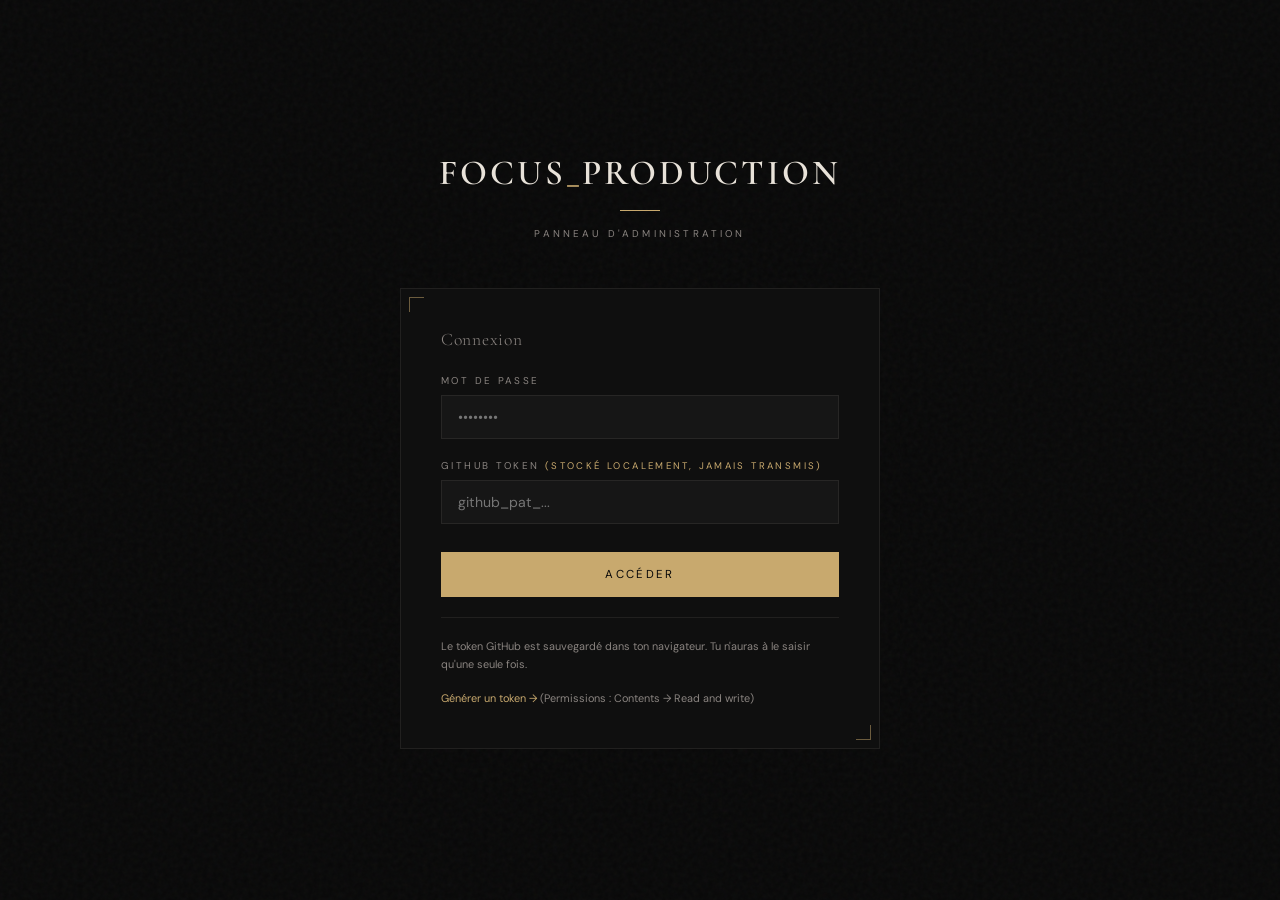
==== admin.html @ 39549437 "update homepage" ====
<!DOCTYPE html>
<html lang="fr">
<head>
  <meta charset="UTF-8">
  <meta name="viewport" content="width=device-width, initial-scale=1.0">
  <title>Admin — Focus Production</title>
  <link href="https://fonts.googleapis.com/css2?family=Cormorant+Garamond:ital,wght@0,300;0,400;0,600;1,300;1,400&family=DM+Sans:wght@300;400;500&display=swap" rel="stylesheet">
  <style>
    :root {
      --bg: #080808;
      --bg2: #0f0f0f;
      --bg3: #161616;
      --text: #e8e2d9;
      --text-muted: #8a8480;
      --gold: #c8a96e;
      --gold-dim: rgba(200,169,110,0.15);
      --teal: #3abcb1;
      --border: rgba(232,226,217,0.08);
      --serif: 'Cormorant Garamond', Georgia, serif;
      --sans: 'DM Sans', sans-serif;
    }

    * { box-sizing: border-box; margin: 0; padding: 0; }

    body {
      background: var(--bg);
      color: var(--text);
      font-family: var(--sans);
      min-height: 100vh;
      display: flex;
      flex-direction: column;
      align-items: center;
      justify-content: center;
      padding: 40px 24px;
    }

    /* Grain */
    body::before {
      content: '';
      position: fixed;
      inset: 0;
      background-image: url("data:image/svg+xml,%3Csvg viewBox='0 0 200 200' xmlns='http://www.w3.org/2000/svg'%3E%3Cfilter id='n'%3E%3CfeTurbulence type='fractalNoise' baseFrequency='0.9' numOctaves='4' stitchTiles='stitch'/%3E%3C/filter%3E%3Crect width='100%25' height='100%25' filter='url(%23n)' opacity='0.04'/%3E%3C/svg%3E");
      pointer-events: none;
      z-index: 0;
    }

    .container {
      position: relative;
      z-index: 1;
      width: 100%;
      max-width: 480px;
    }

    /* Header */
    .header {
      text-align: center;
      margin-bottom: 48px;
    }

    .logo {
      font-family: var(--serif);
      font-size: 2.2rem;
      font-weight: 600;
      letter-spacing: 0.08em;
      color: var(--text);
      margin-bottom: 4px;
    }

    .logo span { color: var(--gold); }

    .subtitle {
      font-size: 0.62rem;
      letter-spacing: 0.32em;
      text-transform: uppercase;
      color: var(--text-muted);
    }

    .gold-line {
      width: 40px;
      height: 1px;
      background: var(--gold);
      margin: 16px auto;
    }

    /* Card */
    .card {
      background: var(--bg2);
      border: 1px solid var(--border);
      padding: 40px;
      position: relative;
    }

    /* Corner marks */
    .card::before, .card::after {
      content: '';
      position: absolute;
      width: 14px;
      height: 14px;
      border-color: var(--gold);
      border-style: solid;
      opacity: 0.5;
    }
    .card::before { top: 8px; left: 8px; border-width: 1px 0 0 1px; }
    .card::after  { bottom: 8px; right: 8px; border-width: 0 1px 1px 0; }

    .card-title {
      font-family: var(--serif);
      font-size: 1.1rem;
      font-weight: 300;
      letter-spacing: 0.04em;
      margin-bottom: 24px;
      color: var(--text-muted);
    }

    /* Form */
    .field { margin-bottom: 20px; }

    label {
      display: block;
      font-size: 0.62rem;
      letter-spacing: 0.24em;
      text-transform: uppercase;
      color: var(--text-muted);
      margin-bottom: 8px;
    }

    input[type="password"],
    input[type="text"] {
      width: 100%;
      background: var(--bg3);
      border: 1px solid var(--border);
      color: var(--text);
      font-family: var(--sans);
      font-size: 0.88rem;
      padding: 12px 16px;
      outline: none;
      transition: border-color 0.3s;
    }

    input:focus { border-color: rgba(200,169,110,0.4); }

    .btn {
      width: 100%;
      padding: 14px;
      background: none;
      border: 1px solid var(--gold);
      color: var(--gold);
      font-family: var(--sans);
      font-size: 0.72rem;
      letter-spacing: 0.2em;
      text-transform: uppercase;
      cursor: pointer;
      transition: background 0.3s, color 0.3s;
      margin-top: 8px;
    }

    .btn:hover { background: var(--gold-dim); }
    .btn:active { background: rgba(200,169,110,0.25); }

    .btn-primary {
      background: var(--gold);
      color: var(--bg);
    }
    .btn-primary:hover { background: #d4b87a; }

    /* Status panel */
    #panel { display: none; }

    .status-display {
      display: flex;
      align-items: center;
      gap: 16px;
      padding: 24px;
      background: var(--bg3);
      border: 1px solid var(--border);
      margin-bottom: 24px;
    }

    .status-dot {
      width: 12px;
      height: 12px;
      border-radius: 50%;
      flex-shrink: 0;
      transition: background 0.4s;
    }
    .status-dot.available   { background: var(--teal); box-shadow: 0 0 8px var(--teal); }
    .status-dot.unavailable { background: #e05c5c; box-shadow: 0 0 8px #e05c5c; }

    .status-text {
      flex: 1;
    }
    .status-label {
      font-family: var(--serif);
      font-size: 1.1rem;
      font-weight: 300;
    }
    .status-desc {
      font-size: 0.72rem;
      color: var(--text-muted);
      margin-top: 2px;
    }

    .btn-row {
      display: grid;
      grid-template-columns: 1fr 1fr;
      gap: 12px;
      margin-bottom: 24px;
    }

    .btn-available   { border-color: var(--teal); color: var(--teal); }
    .btn-available:hover { background: rgba(58,188,177,0.1); }
    .btn-available.active { background: var(--teal); color: var(--bg); }

    .btn-unavailable { border-color: #e05c5c; color: #e05c5c; }
    .btn-unavailable:hover { background: rgba(224,92,92,0.1); }
    .btn-unavailable.active { background: #e05c5c; color: #fff; }

    .saving {
      text-align: center;
      font-size: 0.72rem;
      letter-spacing: 0.16em;
      text-transform: uppercase;
      color: var(--text-muted);
      opacity: 0;
      transition: opacity 0.3s;
      margin-top: 8px;
      min-height: 20px;
    }
    .saving.show { opacity: 1; }
    .saving.success { color: var(--teal); }
    .saving.error   { color: #e05c5c; }

    /* Token hint */
    .hint {
      font-size: 0.68rem;
      color: var(--text-muted);
      line-height: 1.6;
      margin-top: 20px;
      padding-top: 20px;
      border-top: 1px solid var(--border);
    }

    .hint a { color: var(--gold); text-decoration: none; }

    /* Error */
    .error-msg {
      color: #e05c5c;
      font-size: 0.72rem;
      letter-spacing: 0.1em;
      margin-top: 8px;
      display: none;
    }
  </style>
</head>
<body>

<div class="container">

  <div class="header">
    <div class="logo">FOCUS<span>_</span>PRODUCTION</div>
    <div class="gold-line"></div>
    <div class="subtitle">Panneau d'administration</div>
  </div>

  <!-- LOGIN -->
  <div class="card" id="login">
    <div class="card-title">Connexion</div>

    <div class="field">
      <label>Mot de passe</label>
      <input type="password" id="pwd" placeholder="••••••••" onkeydown="if(event.key==='Enter') login()">
    </div>

    <div class="field">
      <label>GitHub Token <span style="color:var(--gold);font-size:0.6rem;">(stocké localement, jamais transmis)</span></label>
      <input type="password" id="token" placeholder="github_pat_..." onkeydown="if(event.key==='Enter') login()">
    </div>

    <button class="btn btn-primary" onclick="login()">Accéder</button>
    <div class="error-msg" id="err">Mot de passe incorrect.</div>

    <div class="hint">
      Le token GitHub est sauvegardé dans ton navigateur. Tu n'auras à le saisir qu'une seule fois.<br><br>
      <a href="https://github.com/settings/tokens" target="_blank">Générer un token →</a>
      (Permissions : Contents → Read and write)
    </div>
  </div>

  <!-- PANEL -->
  <div class="card" id="panel">
    <div class="card-title">Statut de disponibilité</div>

    <div class="status-display">
      <div class="status-dot" id="dot"></div>
      <div class="status-text">
        <div class="status-label" id="statusLabel">—</div>
        <div class="status-desc" id="statusDesc">Chargement…</div>
      </div>
    </div>

    <div class="btn-row">
      <button class="btn btn-available" id="btnAvail" onclick="setStatus(true)">✓ Disponible</button>
      <button class="btn btn-unavailable" id="btnUnavail" onclick="setStatus(false)">✕ Indisponible</button>
    </div>

    <div class="saving" id="saving">Enregistrement…</div>

    <button class="btn" onclick="logout()" style="margin-top:16px;font-size:0.65rem;opacity:0.5;">Déconnexion</button>
  </div>

</div>

<script>
  var PASS     = '5251';
  var OWNER    = 'OlivierShapiro';
  var REPO     = 'focus-production-website';
  var FILE     = 'status.json';
  var BRANCH   = 'main';

  var token = '';
  var currentSha = '';
  var currentStatus = null;

  // ── Login ──
  function login() {
    var pwd   = document.getElementById('pwd').value;
    var tkn   = document.getElementById('token').value.trim();

    if (pwd !== PASS) {
      document.getElementById('err').style.display = 'block';
      return;
    }
    if (!tkn) {
      alert('Entre ton token GitHub.');
      return;
    }

    token = tkn;
    localStorage.setItem('fp_token', token);

    document.getElementById('login').style.display = 'none';
    document.getElementById('panel').style.display  = 'block';
    fetchStatus();
  }

  // ── Auto-fill token ──
  var saved = localStorage.getItem('fp_token');
  if (saved) document.getElementById('token').value = saved;

  // ── Fetch current status.json ──
  function fetchStatus() {
    var url = 'https://api.github.com/repos/' + OWNER + '/' + REPO + '/contents/' + FILE + '?ref=' + BRANCH;
    fetch(url, { headers: { 'Authorization': 'Bearer ' + token, 'Accept': 'application/vnd.github+json' } })
      .then(function(r) { return r.json(); })
      .then(function(data) {
        currentSha = data.sha;
        var content = JSON.parse(atob(data.content.replace(/\n/g, '')));
        currentStatus = content.available;
        renderStatus(currentStatus);
      })
      .catch(function() {
        document.getElementById('statusDesc').textContent = 'Erreur de chargement — vérifie ton token.';
      });
  }

  // ── Render status ──
  function renderStatus(available) {
    var dot    = document.getElementById('dot');
    var label  = document.getElementById('statusLabel');
    var desc   = document.getElementById('statusDesc');
    var bAvail = document.getElementById('btnAvail');
    var bUnavail = document.getElementById('btnUnavail');

    if (available) {
      dot.className      = 'status-dot available';
      label.textContent  = 'Disponible';
      desc.textContent   = 'Le badge vert s\'affiche sur le site.';
      bAvail.classList.add('active');
      bUnavail.classList.remove('active');
    } else {
      dot.className      = 'status-dot unavailable';
      label.textContent  = 'Indisponible';
      desc.textContent   = 'Le badge rouge s\'affiche sur le site.';
      bUnavail.classList.add('active');
      bAvail.classList.remove('active');
    }
  }

  // ── Set status ──
  function setStatus(available) {
    if (available === currentStatus) return;

    var saving = document.getElementById('saving');
    saving.textContent  = 'Enregistrement…';
    saving.className    = 'saving show';

    var newContent = btoa(JSON.stringify({ available: available }));
    var url = 'https://api.github.com/repos/' + OWNER + '/' + REPO + '/contents/' + FILE;

    fetch(url, {
      method: 'PUT',
      headers: {
        'Authorization': 'Bearer ' + token,
        'Accept': 'application/vnd.github+json',
        'Content-Type': 'application/json'
      },
      body: JSON.stringify({
        message: 'chore: update availability status',
        content: newContent,
        sha: currentSha,
        branch: BRANCH
      })
    })
    .then(function(r) {
      if (!r.ok) throw new Error(r.status);
      return r.json();
    })
    .then(function(data) {
      currentSha    = data.content.sha;
      currentStatus = available;
      renderStatus(available);
      saving.textContent = '✓ Enregistré — site mis à jour dans ~30s';
      saving.className   = 'saving show success';
      setTimeout(function() { saving.className = 'saving'; }, 4000);
    })
    .catch(function(e) {
      saving.textContent = '✕ Erreur — vérifie ton token.';
      saving.className   = 'saving show error';
      setTimeout(function() { saving.className = 'saving'; }, 4000);
    });
  }

  // ── Logout ──
  function logout() {
    localStorage.removeItem('fp_token');
    location.reload();
  }
</script>

</body>
</html>
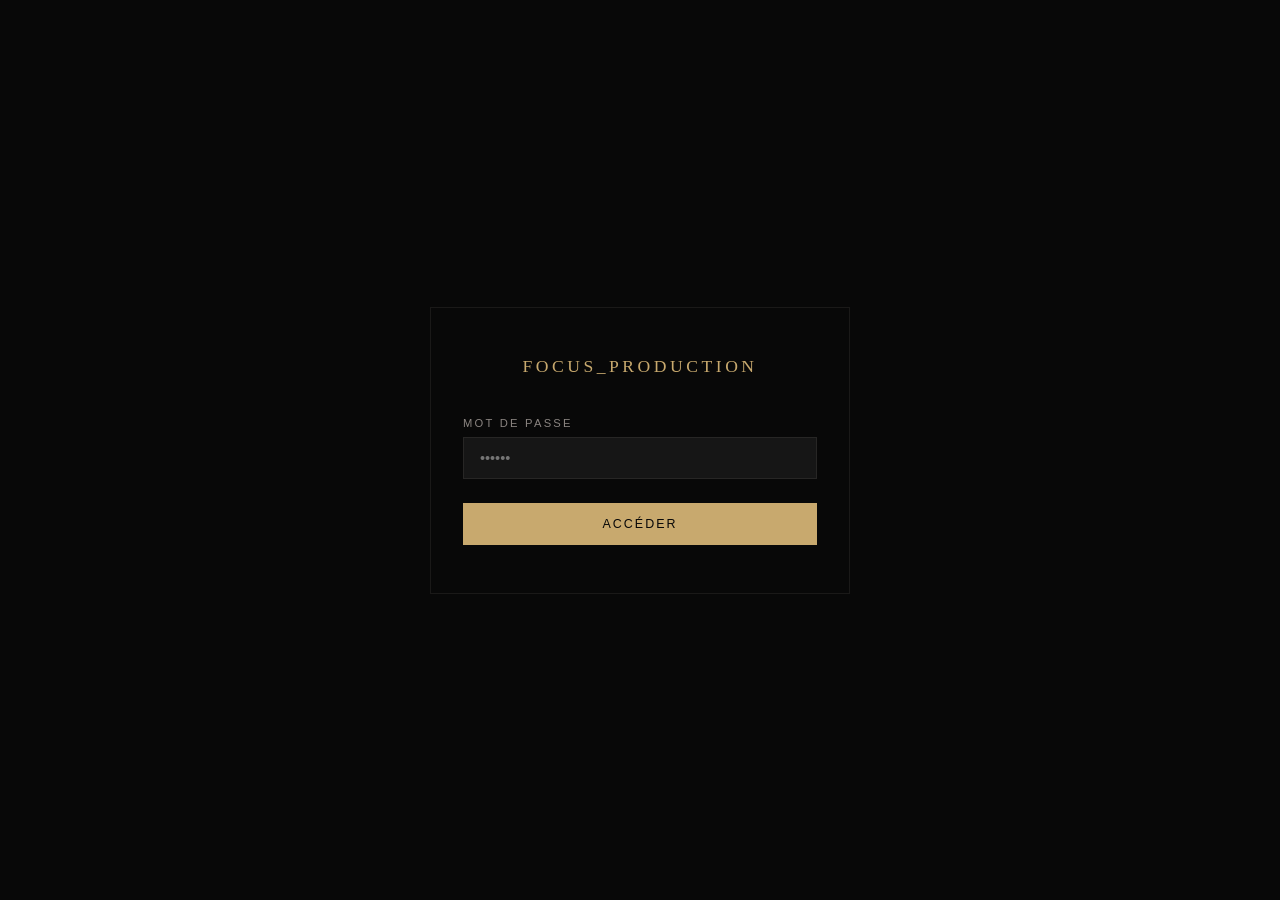
==== commit 8d381cc2: "update homepage" ====
--- a/admin.html
+++ b/admin.html
@@ -3,439 +3,458 @@
 <head>
   <meta charset="UTF-8">
   <meta name="viewport" content="width=device-width, initial-scale=1.0">
-  <title>Admin — Focus Production</title>
-  <link href="https://fonts.googleapis.com/css2?family=Cormorant+Garamond:ital,wght@0,300;0,400;0,600;1,300;1,400&family=DM+Sans:wght@300;400;500&display=swap" rel="stylesheet">
+  <title>Focus Production — Admin</title>
   <style>
-    :root {
-      --bg: #080808;
-      --bg2: #0f0f0f;
-      --bg3: #161616;
-      --text: #e8e2d9;
-      --text-muted: #8a8480;
-      --gold: #c8a96e;
-      --gold-dim: rgba(200,169,110,0.15);
-      --teal: #3abcb1;
-      --border: rgba(232,226,217,0.08);
-      --serif: 'Cormorant Garamond', Georgia, serif;
-      --sans: 'DM Sans', sans-serif;
-    }
-
-    * { box-sizing: border-box; margin: 0; padding: 0; }
-
+    * { margin: 0; padding: 0; box-sizing: border-box; }
     body {
-      background: var(--bg);
-      color: var(--text);
-      font-family: var(--sans);
+      background: #080808;
+      color: #e8e2d9;
+      font-family: 'DM Sans', sans-serif;
       min-height: 100vh;
       display: flex;
-      flex-direction: column;
       align-items: center;
       justify-content: center;
-      padding: 40px 24px;
-    }
-
-    /* Grain */
-    body::before {
-      content: '';
-      position: fixed;
+    }
+    .container {
+      width: 100%;
+      max-width: 420px;
+      padding: 48px 32px;
+      border: 1px solid rgba(232,226,217,0.08);
+    }
+    .logo {
+      font-family: Georgia, serif;
+      font-size: 1.1rem;
+      letter-spacing: 0.2em;
+      text-transform: uppercase;
+      color: #c8a96e;
+      margin-bottom: 40px;
+      text-align: center;
+    }
+    label {
+      display: block;
+      font-size: 0.7rem;
+      letter-spacing: 0.2em;
+      text-transform: uppercase;
+      color: #8a8480;
+      margin-bottom: 8px;
+    }
+    input {
+      width: 100%;
+      background: #161616;
+      border: 1px solid rgba(232,226,217,0.08);
+      color: #e8e2d9;
+      padding: 12px 16px;
+      font-size: 0.9rem;
+      outline: none;
+      margin-bottom: 24px;
+      font-family: inherit;
+    }
+    input:focus { border-color: rgba(200,169,110,0.4); }
+
+    /* LOGIN */
+    #login-screen button {
+      width: 100%;
+      background: #c8a96e;
+      color: #080808;
+      border: none;
+      padding: 14px;
+      font-size: 0.78rem;
+      letter-spacing: 0.16em;
+      text-transform: uppercase;
+      cursor: pointer;
+      font-family: inherit;
+      font-weight: 500;
+    }
+    #login-screen button:hover { background: #d4b87a; }
+    .error { color: #e05c5c; font-size: 0.78rem; margin-top: -16px; margin-bottom: 16px; display: none; }
+
+    /* ADMIN */
+    #admin-screen { display: none; text-align: center; }
+    .status-label {
+      font-size: 0.7rem;
+      letter-spacing: 0.2em;
+      text-transform: uppercase;
+      color: #8a8480;
+      margin-bottom: 20px;
+    }
+    .status-badge {
+      display: inline-flex;
+      align-items: center;
+      gap: 10px;
+      font-size: 1rem;
+      letter-spacing: 0.1em;
+      text-transform: uppercase;
+      margin-bottom: 40px;
+      padding: 12px 24px;
+      border: 1px solid rgba(232,226,217,0.1);
+    }
+    .dot {
+      width: 10px; height: 10px;
+      border-radius: 50%;
+    }
+    .dot.available { background: #3abcb1; box-shadow: 0 0 8px #3abcb1; animation: pulse 2s infinite; }
+    .dot.unavailable { background: #e05c5c; box-shadow: 0 0 8px #e05c5c; }
+    .status-text.available { color: #3abcb1; }
+    .status-text.unavailable { color: #e05c5c; }
+    @keyframes pulse {
+      0%,100% { opacity: 1; } 50% { opacity: 0.4; }
+    }
+    .toggle-btn {
+      width: 100%;
+      border: 1px solid;
+      padding: 14px;
+      font-size: 0.78rem;
+      letter-spacing: 0.16em;
+      text-transform: uppercase;
+      cursor: pointer;
+      font-family: inherit;
+      font-weight: 500;
+      background: none;
+      margin-bottom: 16px;
+      transition: all 0.3s;
+    }
+    .toggle-btn.to-unavailable { border-color: #e05c5c; color: #e05c5c; }
+    .toggle-btn.to-unavailable:hover { background: #e05c5c; color: #080808; }
+    .toggle-btn.to-available { border-color: #3abcb1; color: #3abcb1; }
+    .toggle-btn.to-available:hover { background: #3abcb1; color: #080808; }
+
+    .token-section { margin-top: 32px; border-top: 1px solid rgba(232,226,217,0.08); padding-top: 24px; }
+    .token-section label { text-align: left; }
+    .token-section input { margin-bottom: 12px; font-size: 0.8rem; }
+    .save-token {
+      width: 100%;
+      background: none;
+      border: 1px solid rgba(200,169,110,0.4);
+      color: #c8a96e;
+      padding: 10px;
+      font-size: 0.72rem;
+      letter-spacing: 0.14em;
+      text-transform: uppercase;
+      cursor: pointer;
+      font-family: inherit;
+    }
+    .save-token:hover { background: rgba(200,169,110,0.1); }
+
+    .msg {
+      font-size: 0.78rem;
+      margin-top: 12px;
+      height: 20px;
+      color: #3abcb1;
+    }
+    .msg.error { color: #e05c5c; }
+    .spinner { display: none; width: 16px; height: 16px; border: 2px solid rgba(232,226,217,0.2); border-top-color: #c8a96e; border-radius: 50%; animation: spin 0.7s linear infinite; margin: 12px auto; }
+    @keyframes spin { to { transform: rotate(360deg); } }
+
+    /* ── Bannière ── */
+    .section-title {
+      font-size: 0.65rem;
+      letter-spacing: 0.24em;
+      text-transform: uppercase;
+      color: #8a8480;
+      margin: 40px 0 20px;
+      padding-top: 32px;
+      border-top: 1px solid rgba(232,226,217,0.08);
+    }
+    .banner-toggle {
+      display: flex;
+      align-items: center;
+      justify-content: space-between;
+      margin-bottom: 20px;
+    }
+    .banner-toggle label {
+      margin: 0;
+      font-size: 0.72rem;
+      color: #e8e2d9;
+      letter-spacing: 0.1em;
+    }
+    .switch {
+      position: relative;
+      width: 44px;
+      height: 24px;
+    }
+    .switch input { display: none; }
+    .slider {
+      position: absolute;
       inset: 0;
-      background-image: url("data:image/svg+xml,%3Csvg viewBox='0 0 200 200' xmlns='http://www.w3.org/2000/svg'%3E%3Cfilter id='n'%3E%3CfeTurbulence type='fractalNoise' baseFrequency='0.9' numOctaves='4' stitchTiles='stitch'/%3E%3C/filter%3E%3Crect width='100%25' height='100%25' filter='url(%23n)' opacity='0.04'/%3E%3C/svg%3E");
-      pointer-events: none;
-      z-index: 0;
-    }
-
-    .container {
-      position: relative;
-      z-index: 1;
-      width: 100%;
-      max-width: 480px;
-    }
-
-    /* Header */
-    .header {
-      text-align: center;
-      margin-bottom: 48px;
-    }
-
-    .logo {
-      font-family: var(--serif);
-      font-size: 2.2rem;
-      font-weight: 600;
-      letter-spacing: 0.08em;
-      color: var(--text);
-      margin-bottom: 4px;
-    }
-
-    .logo span { color: var(--gold); }
-
-    .subtitle {
-      font-size: 0.62rem;
-      letter-spacing: 0.32em;
-      text-transform: uppercase;
-      color: var(--text-muted);
-    }
-
-    .gold-line {
-      width: 40px;
-      height: 1px;
-      background: var(--gold);
-      margin: 16px auto;
-    }
-
-    /* Card */
-    .card {
-      background: var(--bg2);
-      border: 1px solid var(--border);
-      padding: 40px;
-      position: relative;
-    }
-
-    /* Corner marks */
-    .card::before, .card::after {
+      background: #2a2a2a;
+      border-radius: 24px;
+      cursor: pointer;
+      transition: 0.3s;
+      border: 1px solid rgba(232,226,217,0.08);
+    }
+    .slider::before {
       content: '';
       position: absolute;
-      width: 14px;
-      height: 14px;
-      border-color: var(--gold);
-      border-style: solid;
-      opacity: 0.5;
-    }
-    .card::before { top: 8px; left: 8px; border-width: 1px 0 0 1px; }
-    .card::after  { bottom: 8px; right: 8px; border-width: 0 1px 1px 0; }
-
-    .card-title {
-      font-family: var(--serif);
-      font-size: 1.1rem;
-      font-weight: 300;
-      letter-spacing: 0.04em;
-      margin-bottom: 24px;
-      color: var(--text-muted);
-    }
-
-    /* Form */
-    .field { margin-bottom: 20px; }
-
-    label {
-      display: block;
-      font-size: 0.62rem;
-      letter-spacing: 0.24em;
-      text-transform: uppercase;
-      color: var(--text-muted);
+      width: 16px; height: 16px;
+      left: 3px; top: 3px;
+      background: #8a8480;
+      border-radius: 50%;
+      transition: 0.3s;
+    }
+    .switch input:checked + .slider { background: rgba(200,169,110,0.2); border-color: rgba(200,169,110,0.4); }
+    .switch input:checked + .slider::before { transform: translateX(20px); background: #c8a96e; }
+    textarea {
+      width: 100%;
+      background: #161616;
+      border: 1px solid rgba(232,226,217,0.08);
+      color: #e8e2d9;
+      padding: 12px 16px;
+      font-size: 0.88rem;
+      outline: none;
       margin-bottom: 8px;
-    }
-
-    input[type="password"],
-    input[type="text"] {
-      width: 100%;
-      background: var(--bg3);
-      border: 1px solid var(--border);
-      color: var(--text);
-      font-family: var(--sans);
-      font-size: 0.88rem;
-      padding: 12px 16px;
-      outline: none;
-      transition: border-color 0.3s;
-    }
-
-    input:focus { border-color: rgba(200,169,110,0.4); }
-
-    .btn {
-      width: 100%;
-      padding: 14px;
+      font-family: inherit;
+      resize: vertical;
+      min-height: 80px;
+      line-height: 1.5;
+    }
+    textarea:focus { border-color: rgba(200,169,110,0.4); }
+    .char-count {
+      font-size: 0.68rem;
+      color: #8a8480;
+      text-align: right;
+      margin-bottom: 20px;
+    }
+    .save-btn {
+      width: 100%;
       background: none;
-      border: 1px solid var(--gold);
-      color: var(--gold);
-      font-family: var(--sans);
+      border: 1px solid #c8a96e;
+      color: #c8a96e;
+      padding: 12px;
       font-size: 0.72rem;
-      letter-spacing: 0.2em;
+      letter-spacing: 0.14em;
       text-transform: uppercase;
       cursor: pointer;
-      transition: background 0.3s, color 0.3s;
-      margin-top: 8px;
-    }
-
-    .btn:hover { background: var(--gold-dim); }
-    .btn:active { background: rgba(200,169,110,0.25); }
-
-    .btn-primary {
-      background: var(--gold);
-      color: var(--bg);
-    }
-    .btn-primary:hover { background: #d4b87a; }
-
-    /* Status panel */
-    #panel { display: none; }
-
-    .status-display {
-      display: flex;
-      align-items: center;
-      gap: 16px;
-      padding: 24px;
-      background: var(--bg3);
-      border: 1px solid var(--border);
-      margin-bottom: 24px;
-    }
-
-    .status-dot {
-      width: 12px;
-      height: 12px;
-      border-radius: 50%;
-      flex-shrink: 0;
-      transition: background 0.4s;
-    }
-    .status-dot.available   { background: var(--teal); box-shadow: 0 0 8px var(--teal); }
-    .status-dot.unavailable { background: #e05c5c; box-shadow: 0 0 8px #e05c5c; }
-
-    .status-text {
-      flex: 1;
-    }
-    .status-label {
-      font-family: var(--serif);
-      font-size: 1.1rem;
-      font-weight: 300;
-    }
-    .status-desc {
-      font-size: 0.72rem;
-      color: var(--text-muted);
-      margin-top: 2px;
-    }
-
-    .btn-row {
-      display: grid;
-      grid-template-columns: 1fr 1fr;
-      gap: 12px;
-      margin-bottom: 24px;
-    }
-
-    .btn-available   { border-color: var(--teal); color: var(--teal); }
-    .btn-available:hover { background: rgba(58,188,177,0.1); }
-    .btn-available.active { background: var(--teal); color: var(--bg); }
-
-    .btn-unavailable { border-color: #e05c5c; color: #e05c5c; }
-    .btn-unavailable:hover { background: rgba(224,92,92,0.1); }
-    .btn-unavailable.active { background: #e05c5c; color: #fff; }
-
-    .saving {
-      text-align: center;
-      font-size: 0.72rem;
-      letter-spacing: 0.16em;
-      text-transform: uppercase;
-      color: var(--text-muted);
-      opacity: 0;
-      transition: opacity 0.3s;
-      margin-top: 8px;
-      min-height: 20px;
-    }
-    .saving.show { opacity: 1; }
-    .saving.success { color: var(--teal); }
-    .saving.error   { color: #e05c5c; }
-
-    /* Token hint */
-    .hint {
-      font-size: 0.68rem;
-      color: var(--text-muted);
-      line-height: 1.6;
-      margin-top: 20px;
-      padding-top: 20px;
-      border-top: 1px solid var(--border);
-    }
-
-    .hint a { color: var(--gold); text-decoration: none; }
-
-    /* Error */
-    .error-msg {
-      color: #e05c5c;
-      font-size: 0.72rem;
-      letter-spacing: 0.1em;
-      margin-top: 8px;
-      display: none;
-    }
+      font-family: inherit;
+      transition: all 0.3s;
+    }
+    .save-btn:hover { background: rgba(200,169,110,0.1); }
+    .msg-banner { font-size: 0.78rem; margin-top: 10px; height: 18px; color: #3abcb1; }
+    .msg-banner.error { color: #e05c5c; }
   </style>
 </head>
 <body>
 
-<div class="container">
-
-  <div class="header">
-    <div class="logo">FOCUS<span>_</span>PRODUCTION</div>
-    <div class="gold-line"></div>
-    <div class="subtitle">Panneau d'administration</div>
+<!-- LOGIN -->
+<div class="container" id="login-screen">
+  <div class="logo">Focus_Production</div>
+  <label for="pwd">Mot de passe</label>
+  <input type="password" id="pwd" placeholder="••••••" onkeydown="if(event.key==='Enter') login()">
+  <p class="error" id="pwd-error">Mot de passe incorrect.</p>
+  <button onclick="login()">Accéder</button>
+</div>
+
+<!-- ADMIN -->
+<div class="container" id="admin-screen">
+  <div class="logo">Focus_Production</div>
+  <div class="status-label">Statut actuel</div>
+  <div class="status-badge">
+    <span class="dot" id="dot"></span>
+    <span class="status-text" id="status-text"></span>
   </div>
-
-  <!-- LOGIN -->
-  <div class="card" id="login">
-    <div class="card-title">Connexion</div>
-
-    <div class="field">
-      <label>Mot de passe</label>
-      <input type="password" id="pwd" placeholder="••••••••" onkeydown="if(event.key==='Enter') login()">
-    </div>
-
-    <div class="field">
-      <label>GitHub Token <span style="color:var(--gold);font-size:0.6rem;">(stocké localement, jamais transmis)</span></label>
-      <input type="password" id="token" placeholder="github_pat_..." onkeydown="if(event.key==='Enter') login()">
-    </div>
-
-    <button class="btn btn-primary" onclick="login()">Accéder</button>
-    <div class="error-msg" id="err">Mot de passe incorrect.</div>
-
-    <div class="hint">
-      Le token GitHub est sauvegardé dans ton navigateur. Tu n'auras à le saisir qu'une seule fois.<br><br>
-      <a href="https://github.com/settings/tokens" target="_blank">Générer un token →</a>
-      (Permissions : Contents → Read and write)
-    </div>
+  <button class="toggle-btn" id="toggle-btn" onclick="toggleStatus()"></button>
+  <div class="spinner" id="spinner"></div>
+  <div class="msg" id="msg"></div>
+
+
+  <div class="section-title">Bannière d'annonce</div>
+
+  <div class="banner-toggle">
+    <label for="banner-active">Afficher la bannière</label>
+    <label class="switch">
+      <input type="checkbox" id="banner-active">
+      <span class="slider"></span>
+    </label>
   </div>
 
-  <!-- PANEL -->
-  <div class="card" id="panel">
-    <div class="card-title">Statut de disponibilité</div>
-
-    <div class="status-display">
-      <div class="status-dot" id="dot"></div>
-      <div class="status-text">
-        <div class="status-label" id="statusLabel">—</div>
-        <div class="status-desc" id="statusDesc">Chargement…</div>
-      </div>
-    </div>
-
-    <div class="btn-row">
-      <button class="btn btn-available" id="btnAvail" onclick="setStatus(true)">✓ Disponible</button>
-      <button class="btn btn-unavailable" id="btnUnavail" onclick="setStatus(false)">✕ Indisponible</button>
-    </div>
-
-    <div class="saving" id="saving">Enregistrement…</div>
-
-    <button class="btn" onclick="logout()" style="margin-top:16px;font-size:0.65rem;opacity:0.5;">Déconnexion</button>
+  <label for="banner-text">Message</label>
+  <textarea id="banner-text" maxlength="120" placeholder="Nouveau projet en ligne · Tournage la semaine prochaine · Complet jusqu'au 15 mai…" oninput="updateCharCount()"></textarea>
+  <div class="char-count"><span id="char-count">0</span>/120</div>
+
+  <button class="save-btn" onclick="saveBanner()">Enregistrer la bannière</button>
+  <div class="msg-banner" id="msg-banner"></div>
+
+  <div class="token-section">
+    <label for="gh-token">Token GitHub (sauvegardé localement)</label>
+    <input type="password" id="gh-token" placeholder="ghp_xxxxxxxxxxxxxxxxxxxx">
+    <button class="save-token" onclick="saveToken()">Sauvegarder le token</button>
   </div>
-
 </div>
 
 <script>
-  var PASS     = '5251';
-  var OWNER    = 'OlivierShapiro';
-  var REPO     = 'focus-production-website';
-  var FILE     = 'status.json';
-  var BRANCH   = 'main';
-
-  var token = '';
-  var currentSha = '';
-  var currentStatus = null;
+  const OWNER  = 'OlivierShapiro';
+  const REPO   = 'focus-production-website';
+  const FILE   = 'status.json';
+  const PWD    = '5251';
 
   // ── Login ──
   function login() {
-    var pwd   = document.getElementById('pwd').value;
-    var tkn   = document.getElementById('token').value.trim();
-
-    if (pwd !== PASS) {
-      document.getElementById('err').style.display = 'block';
+    const val = document.getElementById('pwd').value;
+    if (val === PWD) {
+      document.getElementById('login-screen').style.display = 'none';
+      document.getElementById('admin-screen').style.display = 'block';
+      loadStatus();
+    } else {
+      document.getElementById('pwd-error').style.display = 'block';
+    }
+  }
+
+  // ── Token ──
+  function getToken() { return localStorage.getItem('fp_gh_token') || ''; }
+  function saveToken() {
+    const t = document.getElementById('gh-token').value.trim();
+    if (!t) return;
+    localStorage.setItem('fp_gh_token', t);
+    document.getElementById('msg').textContent = '✓ Token sauvegardé.';
+    document.getElementById('msg').className = 'msg';
+    setTimeout(() => document.getElementById('msg').textContent = '', 2000);
+  }
+
+  // ── Load current status from GitHub ──
+  let currentStatus = true;
+  let currentSha    = '';
+
+  async function loadStatus() {
+    const token = getToken();
+    if (token) document.getElementById('gh-token').value = token;
+    try {
+      const res  = await fetch(`https://api.github.com/repos/${OWNER}/${REPO}/contents/${FILE}`, {
+        headers: token ? { Authorization: 'token ' + token } : {}
+      });
+      const data = await res.json();
+      currentSha    = data.sha;
+      const decoded = JSON.parse(atob(data.content));
+      currentStatus = decoded.available;
+      updateUI(currentStatus);
+      loadBanner(decoded);
+    } catch(e) {
+      document.getElementById('msg').textContent = 'Impossible de lire le statut.';
+      document.getElementById('msg').className = 'msg error';
+    }
+  }
+
+  function updateUI(available) {
+    const dot  = document.getElementById('dot');
+    const text = document.getElementById('status-text');
+    const btn  = document.getElementById('toggle-btn');
+    if (available) {
+      dot.className  = 'dot available';
+      text.className = 'status-text available';
+      text.textContent = 'Disponible';
+      btn.className  = 'toggle-btn to-unavailable';
+      btn.textContent = 'Passer en Indisponible';
+    } else {
+      dot.className  = 'dot unavailable';
+      text.className = 'status-text unavailable';
+      text.textContent = 'Indisponible';
+      btn.className  = 'toggle-btn to-available';
+      btn.textContent = 'Passer en Disponible';
+    }
+  }
+
+
+  // ── Bannière ──
+  function updateCharCount() {
+    var txt = document.getElementById('banner-text').value;
+    document.getElementById('char-count').textContent = txt.length;
+  }
+
+  async function loadBanner(data) {
+    var banner = data.banner || { active: false, text: '' };
+    document.getElementById('banner-active').checked = banner.active;
+    document.getElementById('banner-text').value     = banner.text || '';
+    updateCharCount();
+  }
+
+  async function saveBanner() {
+    var token = getToken();
+    if (!token) {
+      showBannerMsg('Entre et sauvegarde ton token GitHub d\'abord.', true);
       return;
     }
-    if (!tkn) {
-      alert('Entre ton token GitHub.');
+    var newContent = JSON.stringify({
+      available: currentStatus,
+      banner: {
+        active: document.getElementById('banner-active').checked,
+        text:   document.getElementById('banner-text').value.trim()
+      }
+    }, null, 2);
+    var encoded = btoa(unescape(encodeURIComponent(newContent)));
+
+    try {
+      var res = await fetch('https://api.github.com/repos/' + OWNER + '/' + REPO + '/contents/' + FILE, {
+        method: 'PUT',
+        headers: { Authorization: 'token ' + token, 'Content-Type': 'application/json' },
+        body: JSON.stringify({ message: 'Bannière mise à jour', content: encoded, sha: currentSha })
+      });
+      if (res.ok) {
+        var d = await res.json();
+        currentSha = d.content.sha;
+        showBannerMsg('✓ Bannière enregistrée. Redéploiement en cours…');
+      } else {
+        showBannerMsg('Erreur lors de l\'enregistrement.', true);
+      }
+    } catch(e) {
+      showBannerMsg('Erreur réseau.', true);
+    }
+  }
+
+  function showBannerMsg(txt, isError) {
+    var el = document.getElementById('msg-banner');
+    el.textContent = txt;
+    el.className   = 'msg-banner' + (isError ? ' error' : '');
+    setTimeout(function() { el.textContent = ''; }, 3000);
+  }
+
+  // ── Toggle ──
+  async function toggleStatus() {
+    const token = getToken();
+    if (!token) {
+      document.getElementById('msg').textContent = 'Entre et sauvegarde ton token GitHub d\'abord.';
+      document.getElementById('msg').className = 'msg error';
       return;
     }
-
-    token = tkn;
-    localStorage.setItem('fp_token', token);
-
-    document.getElementById('login').style.display = 'none';
-    document.getElementById('panel').style.display  = 'block';
-    fetchStatus();
-  }
-
-  // ── Auto-fill token ──
-  var saved = localStorage.getItem('fp_token');
-  if (saved) document.getElementById('token').value = saved;
-
-  // ── Fetch current status.json ──
-  function fetchStatus() {
-    var url = 'https://api.github.com/repos/' + OWNER + '/' + REPO + '/contents/' + FILE + '?ref=' + BRANCH;
-    fetch(url, { headers: { 'Authorization': 'Bearer ' + token, 'Accept': 'application/vnd.github+json' } })
-      .then(function(r) { return r.json(); })
-      .then(function(data) {
-        currentSha = data.sha;
-        var content = JSON.parse(atob(data.content.replace(/\n/g, '')));
-        currentStatus = content.available;
-        renderStatus(currentStatus);
-      })
-      .catch(function() {
-        document.getElementById('statusDesc').textContent = 'Erreur de chargement — vérifie ton token.';
+    const newStatus = !currentStatus;
+    const newContent = JSON.stringify({ available: newStatus }, null, 2);
+    const encoded    = btoa(unescape(encodeURIComponent(newContent)));
+
+    document.getElementById('spinner').style.display = 'block';
+    document.getElementById('toggle-btn').disabled   = true;
+    document.getElementById('msg').textContent = '';
+
+    try {
+      const res = await fetch(`https://api.github.com/repos/${OWNER}/${REPO}/contents/${FILE}`, {
+        method: 'PUT',
+        headers: {
+          Authorization: 'token ' + token,
+          'Content-Type': 'application/json'
+        },
+        body: JSON.stringify({
+          message: newStatus ? 'Statut : Disponible' : 'Statut : Indisponible',
+          content: encoded,
+          sha: currentSha
+        })
       });
-  }
-
-  // ── Render status ──
-  function renderStatus(available) {
-    var dot    = document.getElementById('dot');
-    var label  = document.getElementById('statusLabel');
-    var desc   = document.getElementById('statusDesc');
-    var bAvail = document.getElementById('btnAvail');
-    var bUnavail = document.getElementById('btnUnavail');
-
-    if (available) {
-      dot.className      = 'status-dot available';
-      label.textContent  = 'Disponible';
-      desc.textContent   = 'Le badge vert s\'affiche sur le site.';
-      bAvail.classList.add('active');
-      bUnavail.classList.remove('active');
-    } else {
-      dot.className      = 'status-dot unavailable';
-      label.textContent  = 'Indisponible';
-      desc.textContent   = 'Le badge rouge s\'affiche sur le site.';
-      bUnavail.classList.add('active');
-      bAvail.classList.remove('active');
-    }
-  }
-
-  // ── Set status ──
-  function setStatus(available) {
-    if (available === currentStatus) return;
-
-    var saving = document.getElementById('saving');
-    saving.textContent  = 'Enregistrement…';
-    saving.className    = 'saving show';
-
-    var newContent = btoa(JSON.stringify({ available: available }));
-    var url = 'https://api.github.com/repos/' + OWNER + '/' + REPO + '/contents/' + FILE;
-
-    fetch(url, {
-      method: 'PUT',
-      headers: {
-        'Authorization': 'Bearer ' + token,
-        'Accept': 'application/vnd.github+json',
-        'Content-Type': 'application/json'
-      },
-      body: JSON.stringify({
-        message: 'chore: update availability status',
-        content: newContent,
-        sha: currentSha,
-        branch: BRANCH
-      })
-    })
-    .then(function(r) {
-      if (!r.ok) throw new Error(r.status);
-      return r.json();
-    })
-    .then(function(data) {
-      currentSha    = data.content.sha;
-      currentStatus = available;
-      renderStatus(available);
-      saving.textContent = '✓ Enregistré — site mis à jour dans ~30s';
-      saving.className   = 'saving show success';
-      setTimeout(function() { saving.className = 'saving'; }, 4000);
-    })
-    .catch(function(e) {
-      saving.textContent = '✕ Erreur — vérifie ton token.';
-      saving.className   = 'saving show error';
-      setTimeout(function() { saving.className = 'saving'; }, 4000);
-    });
-  }
-
-  // ── Logout ──
-  function logout() {
-    localStorage.removeItem('fp_token');
-    location.reload();
+
+      if (res.ok) {
+        const data = await res.json();
+        currentSha    = data.content.sha;
+        currentStatus = newStatus;
+        updateUI(currentStatus);
+        document.getElementById('msg').textContent = '✓ Statut mis à jour. Vercel redéploie dans ~30s.';
+        document.getElementById('msg').className   = 'msg';
+      } else {
+        const err = await res.json();
+        document.getElementById('msg').textContent = 'Erreur : ' + (err.message || 'inconnue');
+        document.getElementById('msg').className   = 'msg error';
+      }
+    } catch(e) {
+      document.getElementById('msg').textContent = 'Erreur réseau.';
+      document.getElementById('msg').className   = 'msg error';
+    }
+
+    document.getElementById('spinner').style.display = 'none';
+    document.getElementById('toggle-btn').disabled   = false;
   }
 </script>
-
 </body>
 </html>
